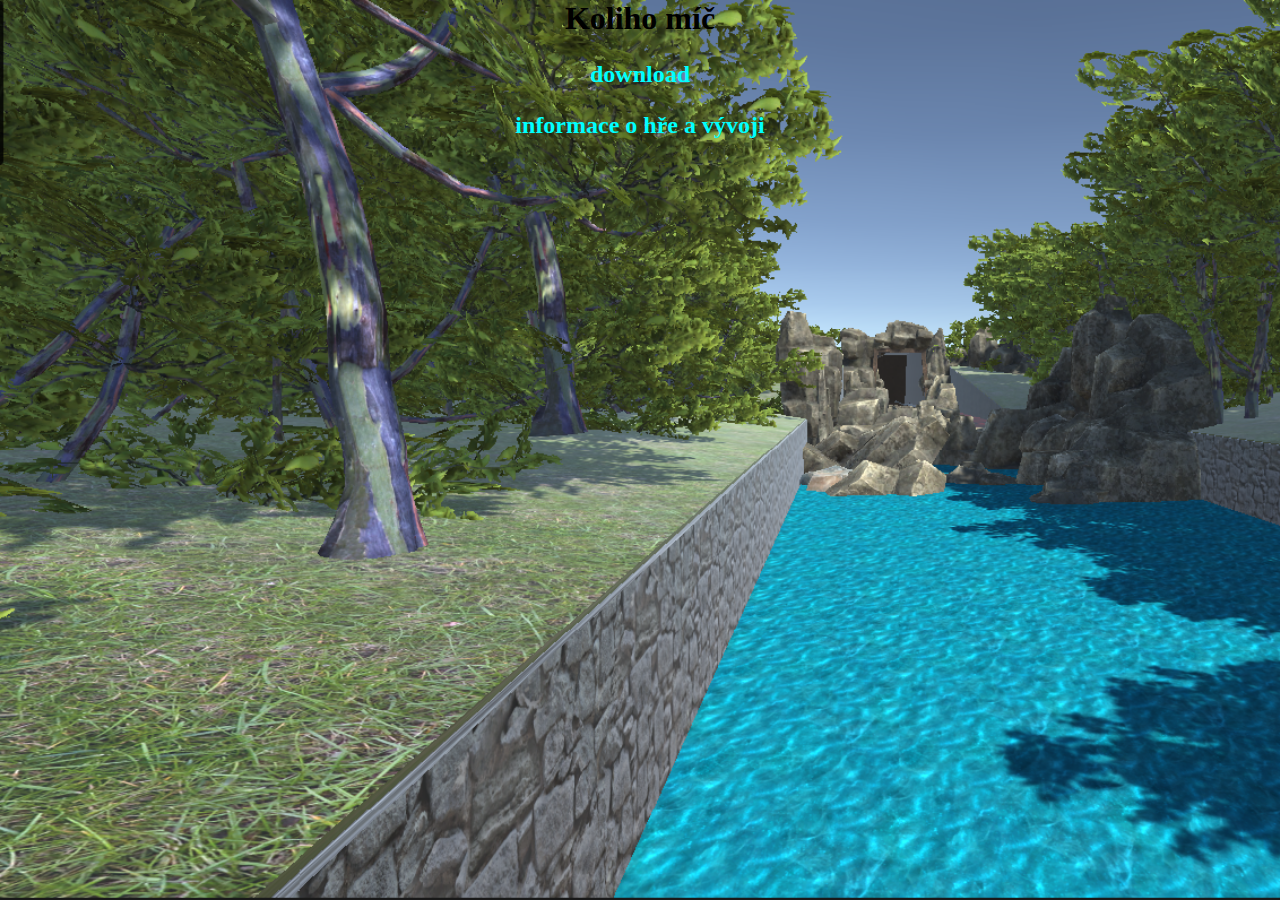
==== index.html @ 5239a9ab "novy dokumenty" ====
<!DOCTYPE html>

<html lang="cs-cz">
    <head>
        <meta charset="utf-8" />
        <meta name="viewport" content="width=device-width, initial-scale=1.0">
        <title>Koliho míč</title>
        <link rel="stylesheet" href="styles.css" type="text/css" />
    </head>

    <body>
        <h1>Koliho míč</h1>
        <h2>
            <p>
                <a class="odkaz" href="download.html">download</a>
            </p>

            <a class="odkaz" href="info.html">informace o hře a vývoji</a>
        </h2>
    </body>
</html>
---- styles.css ----
body {
    padding: 0;
    margin: 0;
    height: 100vh;
    background-image: url('pictures/pozadí.png');
    background-repeat: no-repeat;
    background-size: cover;
}

h1 {
    text-align: center;
    margin: 0;
}

h2 {
    text-align: center;
}

.odkaz {
    text-decoration: none;
    color:#00FFFF;
}

.odkaz:hover {
  color: #89CFF0;
}

.odkaz:visited
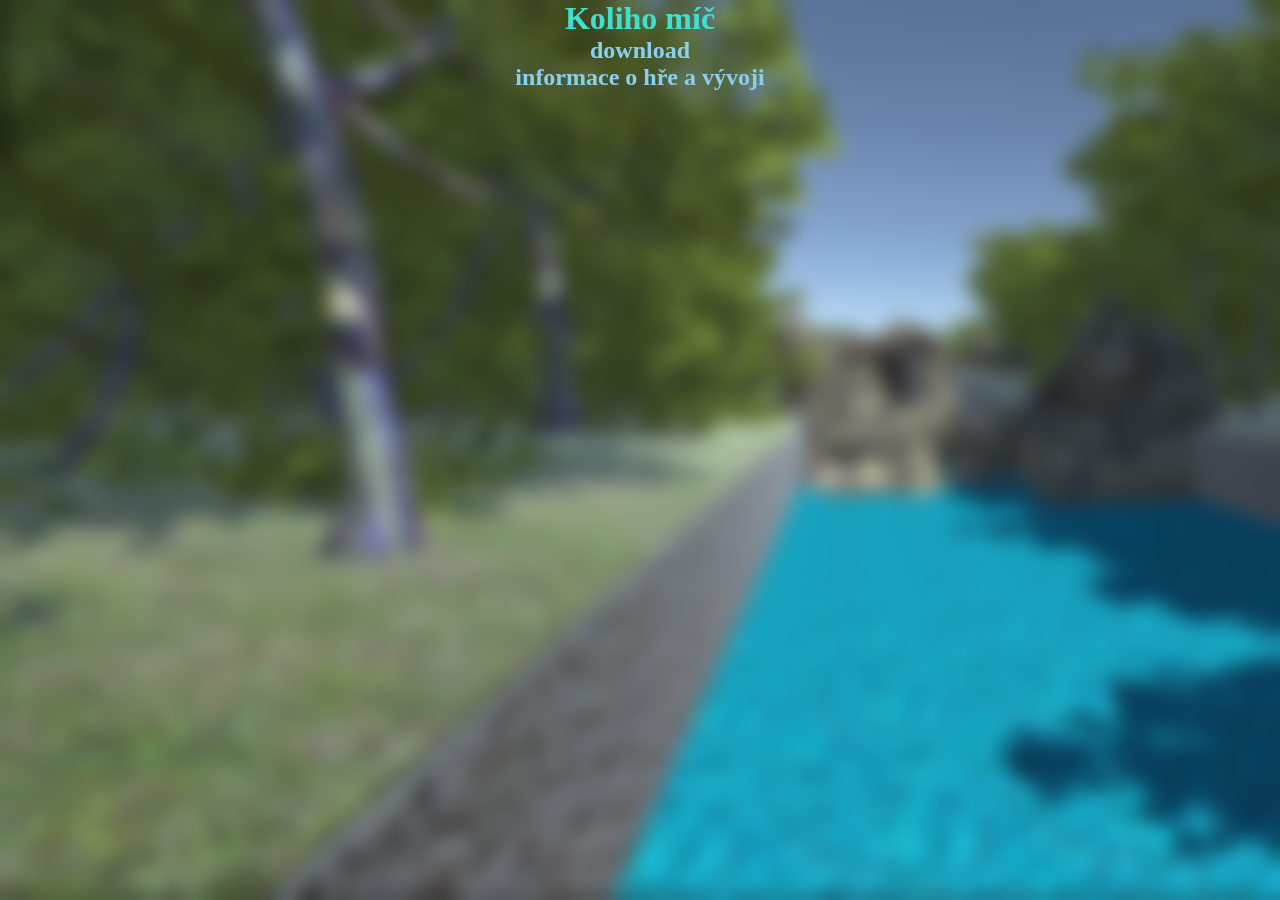
==== commit 4eed674c: "sfaf" ====
--- a/index.html
+++ b/index.html
@@ -5,17 +5,19 @@
         <meta charset="utf-8" />
         <meta name="viewport" content="width=device-width, initial-scale=1.0">
         <title>Koliho míč</title>
-        <link rel="stylesheet" href="styles.css" type="text/css" />
+        <link rel="stylesheet" href="./styles.css" type="text/css" />
     </head>
 
     <body>
-        <h1>Koliho míč</h1>
-        <h2>
-            <p>
-                <a class="odkaz" href="download.html">download</a>
-            </p>
+        <div class="p">
+            <h1>Koliho míč</h1>
+            <h2>
+                <p>
+                    <a class="odkaz" href="./download.html">download</a>
+                </p>
 
-            <a class="odkaz" href="info.html">informace o hře a vývoji</a>
-        </h2>
+                <a class="odkaz" href="./info.html">informace o hře a vývoji</a>
+            </h2>
+        </div>
     </body>
 </html>
--- a/styles.css
+++ b/styles.css
@@ -2,27 +2,49 @@
     padding: 0;
     margin: 0;
     height: 100vh;
-    background-image: url('pictures/pozadí.png');
+    background-image: url('./pictures/pozadí.png');
     background-repeat: no-repeat;
     background-size: cover;
+    backdrop-filter: blur(10px);
 }
 
 h1 {
     text-align: center;
     margin: 0;
+    color:#40E0D0;
 }
 
 h2 {
     text-align: center;
+    margin: 0;
+    padding: 0;
+}
+
+h3 {
+    text-align: center;
+}
+
+p {
+    margin: 0;
 }
 
 .odkaz {
     text-decoration: none;
-    color:#00FFFF;
+    color:#89CFF0;
+}
+
+.odkaz2 {
+    text-decoration: none;
+    color:#ADD8E6;
 }
 
 .odkaz:hover {
-  color: #89CFF0;
+  color: #7393B3;
 }
 
 .odkaz:visited
+
+.p {
+    margin: 1rem;
+    display: inline-block;
+}
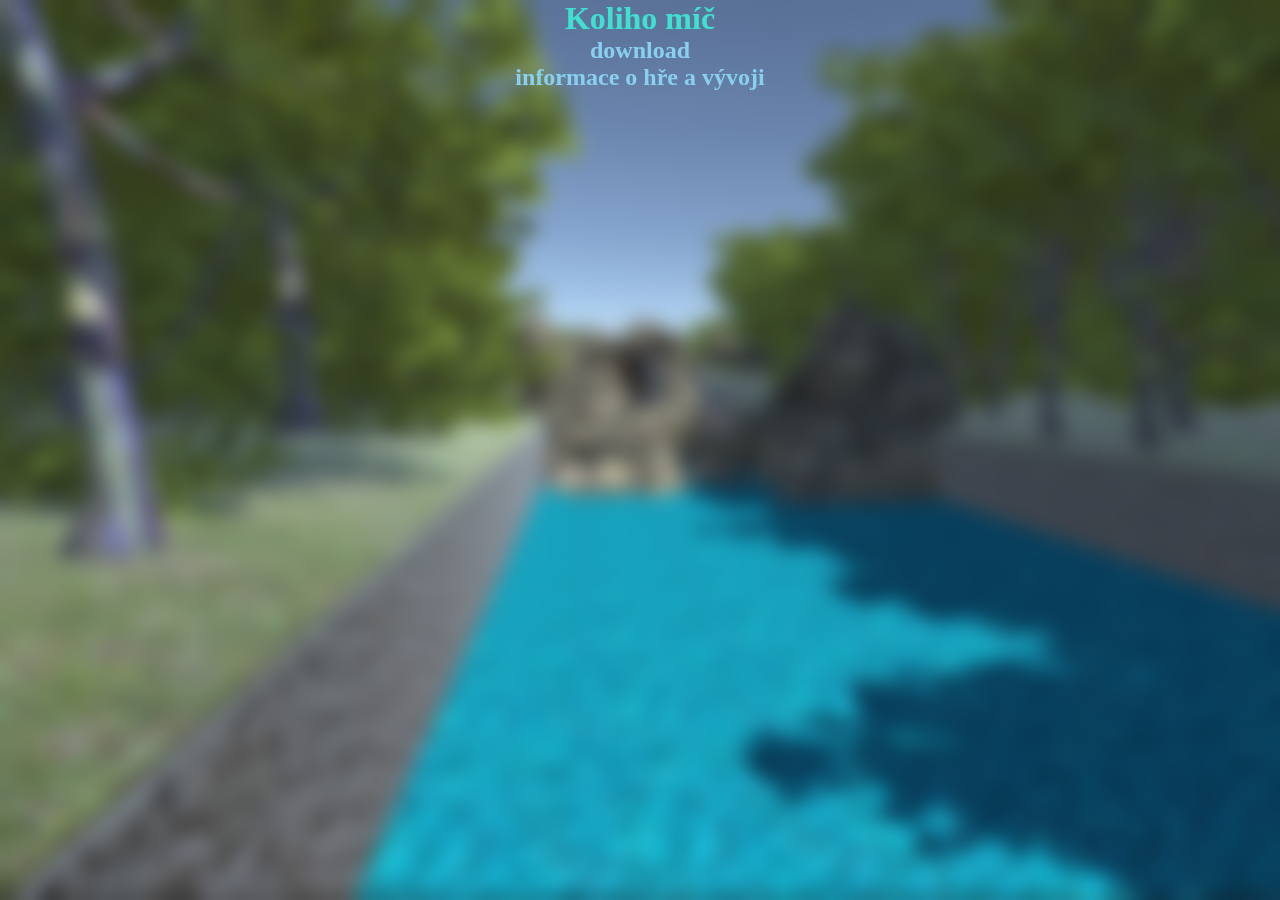
==== commit 2d28042f: "add text" ====
--- a/index.html
+++ b/index.html
@@ -9,7 +9,6 @@
     </head>
 
     <body>
-        <div class="p">
             <h1>Koliho míč</h1>
             <h2>
                 <p>
@@ -18,6 +17,5 @@
 
                 <a class="odkaz" href="./info.html">informace o hře a vývoji</a>
             </h2>
-        </div>
     </body>
 </html>
--- a/styles.css
+++ b/styles.css
@@ -6,6 +6,7 @@
     background-repeat: no-repeat;
     background-size: cover;
     backdrop-filter: blur(10px);
+    background-position: center;
 }
 
 h1 {
@@ -42,9 +43,10 @@
   color: #7393B3;
 }
 
-.odkaz:visited
+.odkaz:visited {
+    color: #ADD8E6;
+}
 
 .p {
-    margin: 1rem;
-    display: inline-block;
+    padding-left: 1rem;
 }
